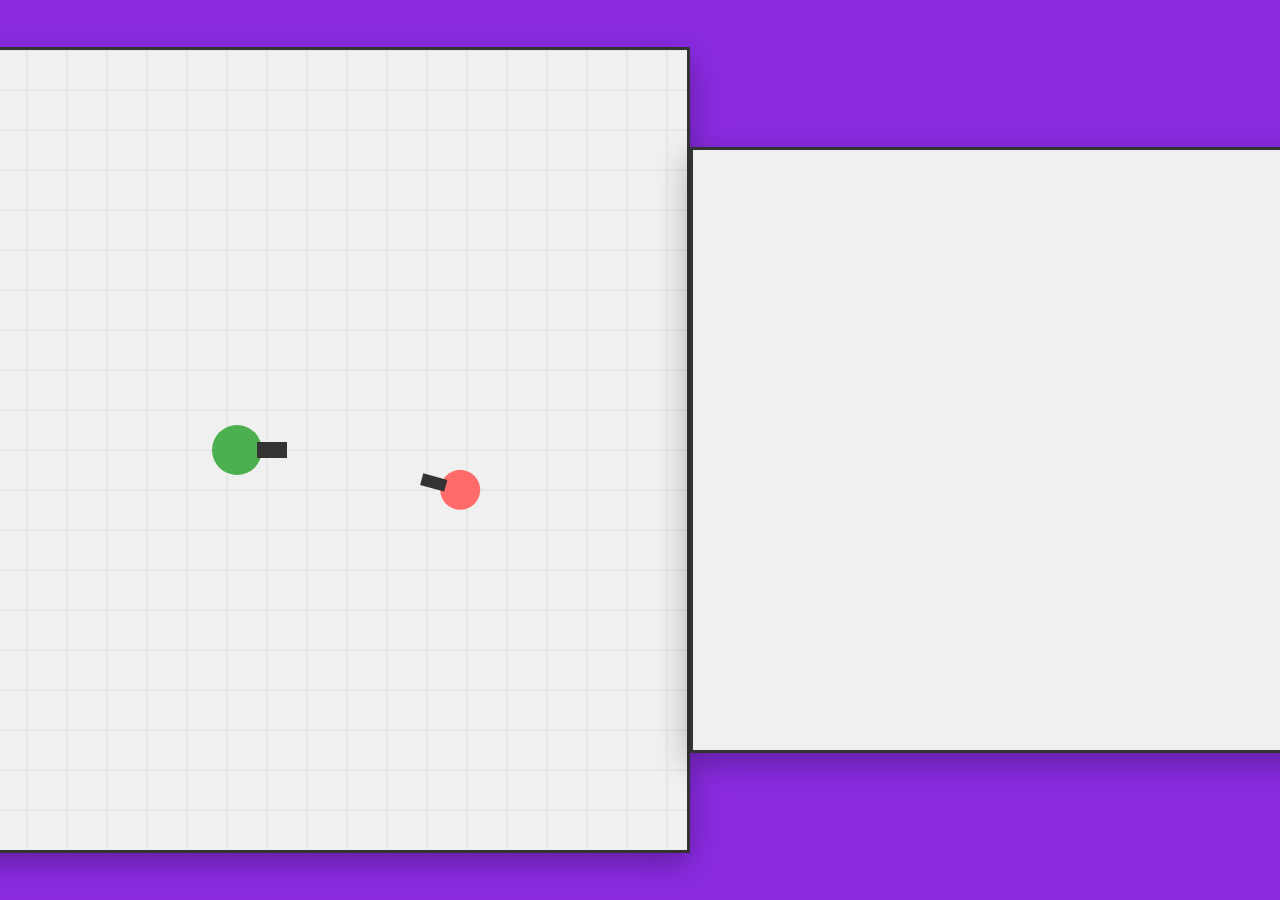
==== index.html @ 09ce6513 "Merge branch 'assetler'" ====
<!DOCTYPE html>
<html lang="tr">
<head>
    <meta charset="UTF-8">
    <meta name="viewport" content="width=device-width, initial-scale=1.0">
    <title>Tank Savaşı - diep.io Tarzı Oyun</title>
    <link rel="stylesheet" href="style.css">
</head>
<body>
  <canvas id="gameCanvas" width="900" height="800"></canvas>
  
  <script src="game.js"></script>
    <canvas id="gameCanvas" width="800" height="600"></canvas>

    <script src="player.js"></script>
    <script src="enemy.js"></script>
    <script src="bullet.js"></script>
    <script src="main.js"></script>
</body>
</html>
---- style.css ----
body {
    margin: 0;
    padding: 0;
    font-family: Arial, sans-serif;
    background: blueviolet;
    display: flex;
    justify-content: center;
    align-items: center;
    min-height: 100vh;
    overflow: hidden;
}

canvas {
    display: block;
    border: 3px solid #333;
    box-shadow: 0 10px 30px rgba(0,0,0,0.3);
}

.game-container {
    position: relative;
    border: 3px solid #333;
    box-shadow: 0 10px 30px rgba(0,0,0,0.3);
    background: #1a1a1a;
}

canvas {
    display: block;
    background: #f0f0f0;
}

.ui-overlay {
    position: absolute;
    top: 10px;
    left: 10px;
    color: white;
    font-size: 18px;
    font-weight: bold;
    text-shadow: 2px 2px 4px rgba(0,0,0,0.8);
    z-index: 10;
}

.controls {
    position: absolute;
    bottom: 10px;
    left: 50%;
    transform: translateX(-50%);
    color: white;
    text-align: center;
    font-size: 14px;
    text-shadow: 2px 2px 4px rgba(0,0,0,0.8);
    z-index: 10;
}

.game-over {
    position: absolute;
    top: 50%;
    left: 50%;
    transform: translate(-50%, -50%);
    background: rgba(0,0,0,0.8);
    color: white;
    padding: 30px;
    border-radius: 10px;
    text-align: center;
    display: none;
    z-index: 20;
}

.game-over h2 {
    margin: 0 0 20px 0;
    color: #ff6b6b;
}

.restart-btn {
    background: #4CAF50;
    color: white;
    border: none;
    padding: 10px 20px;
    font-size: 16px;
    border-radius: 5px;
    cursor: pointer;
    margin-top: 20px;
}

.restart-btn:hover {
    background: #45a049;
}
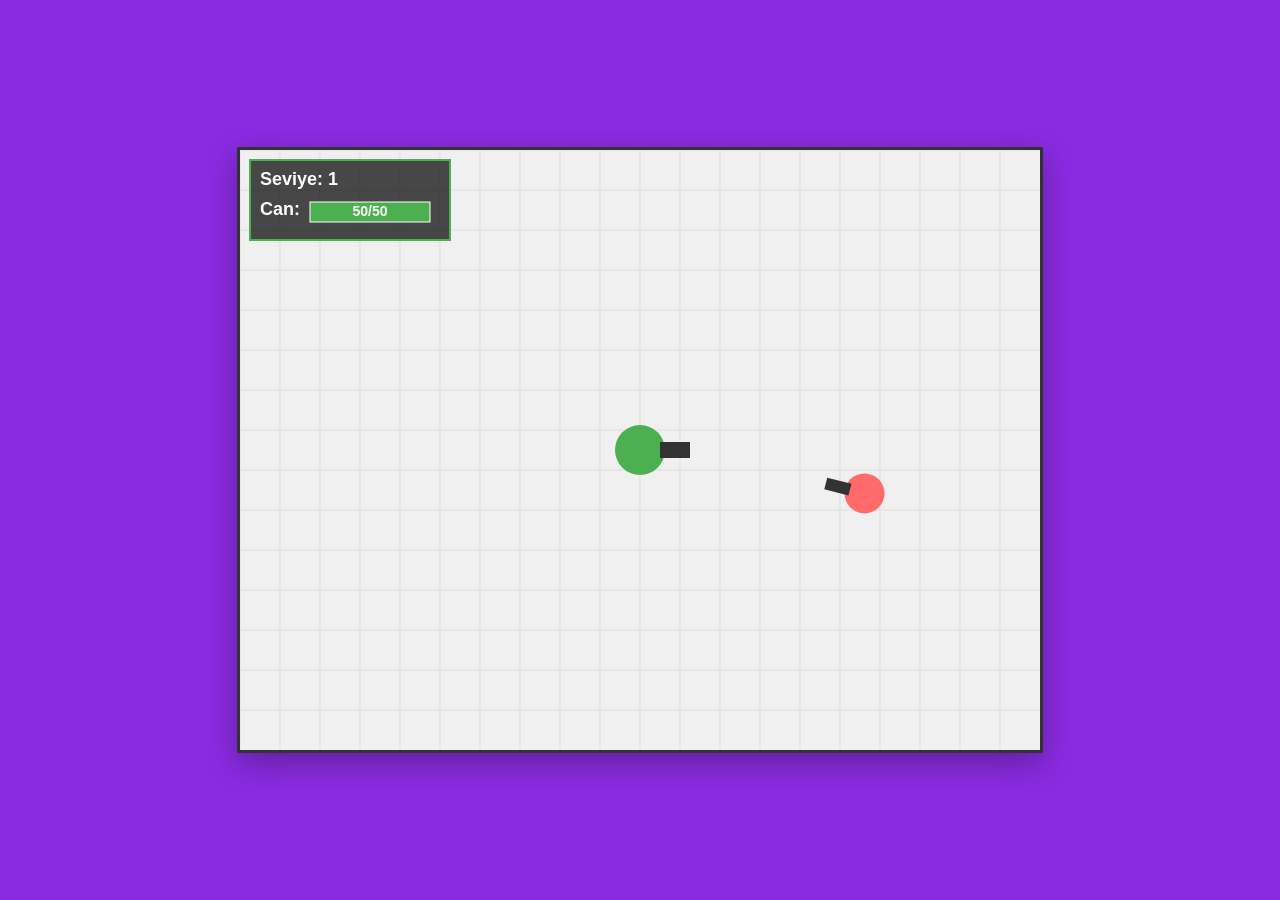
==== commit 08498a46: "fix1" ====
--- a/index.html
+++ b/index.html
@@ -7,9 +7,7 @@
     <link rel="stylesheet" href="style.css">
 </head>
 <body>
-  <canvas id="gameCanvas" width="900" height="800"></canvas>
-  
-  <script src="game.js"></script>
+
     <canvas id="gameCanvas" width="800" height="600"></canvas>
 
     <script src="player.js"></script>
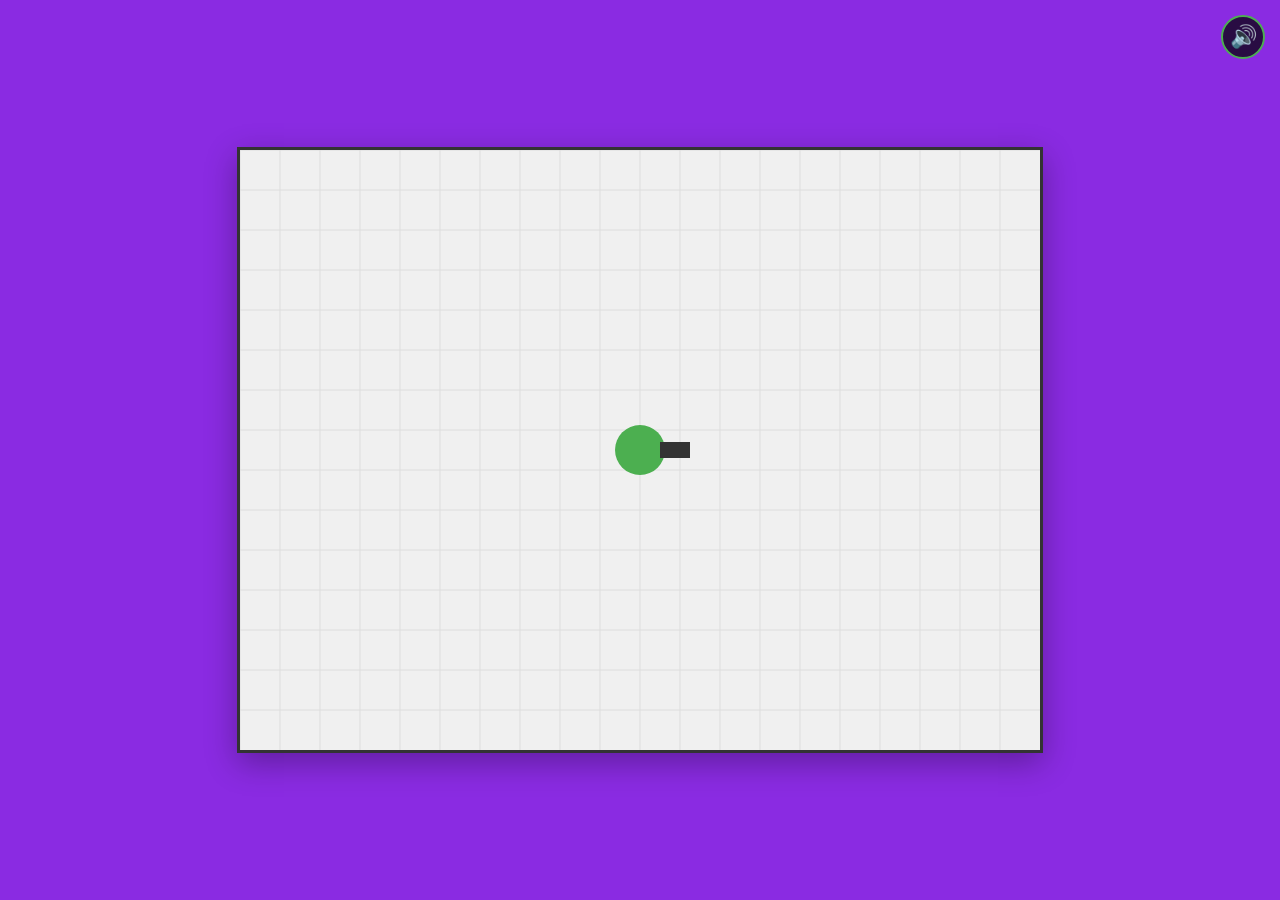
==== commit 7ca62a32: "Update index.html" ====
--- a/index.html
+++ b/index.html
@@ -10,9 +10,29 @@
 
     <canvas id="gameCanvas" width="800" height="600"></canvas>
 
+    <button id="muteBtn" title="Sesi Aç/Kapat" style="
+        position: fixed;
+        top: 15px;
+        right: 15px;
+        z-index: 100;
+        background: rgba(0,0,0,0.7);
+        border: 2px solid #4CAF50;
+        color: white;
+        font-size: 22px;
+        width: 44px;
+        height: 44px;
+        border-radius: 50%;
+        cursor: pointer;
+        display: flex;
+        align-items: center;
+        justify-content: center;
+        transition: all 0.2s;
+    ">🔊</button>
+
+    <script src="sound.js"></script>
     <script src="player.js"></script>
     <script src="enemy.js"></script>
     <script src="bullet.js"></script>
     <script src="main.js"></script>
 </body>
-</html>+</html>
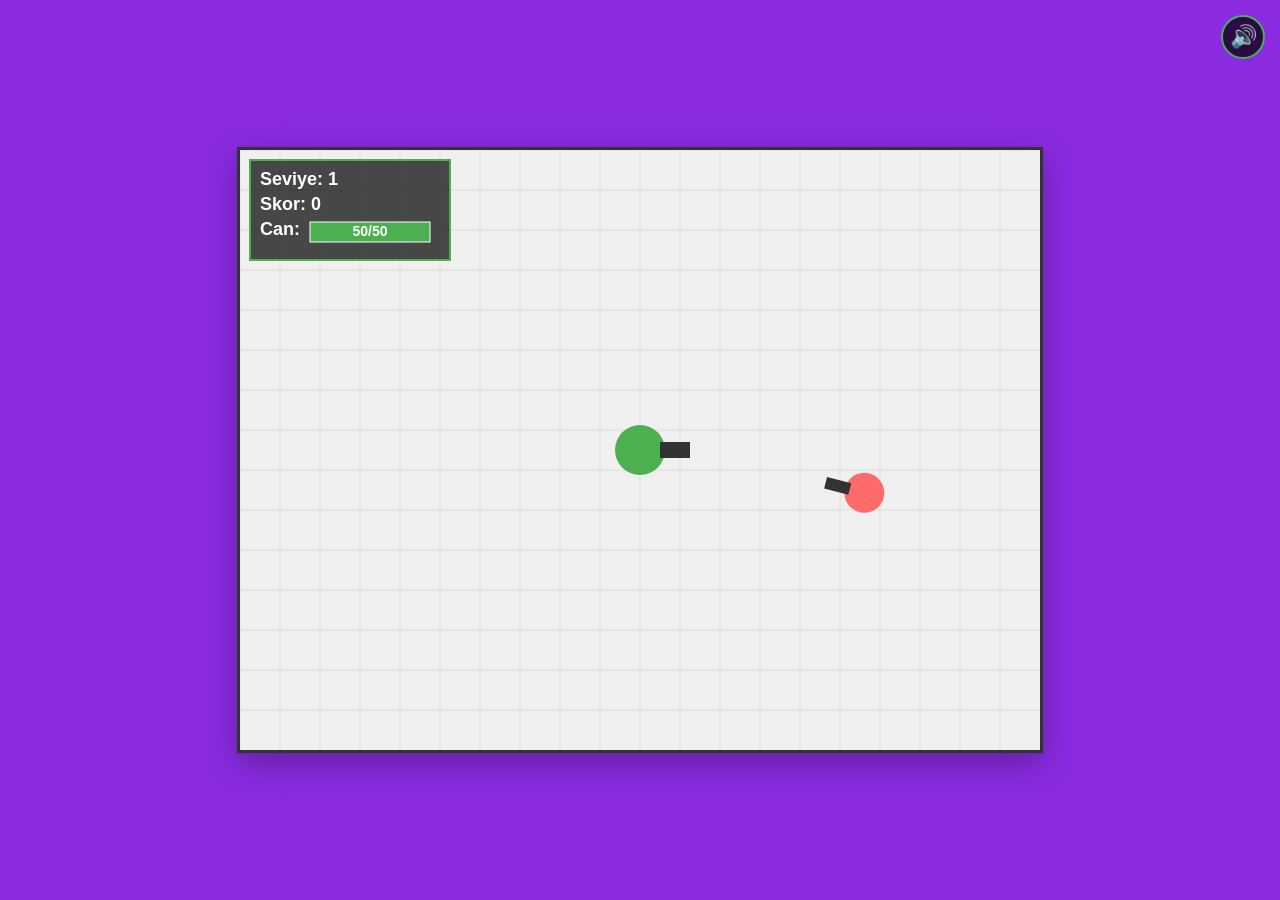
==== commit 60d33b15: "Güncellemeler" ====
--- a/index.html
+++ b/index.html
@@ -3,7 +3,7 @@
 <head>
     <meta charset="UTF-8">
     <meta name="viewport" content="width=device-width, initial-scale=1.0">
-    <title>Tank Savaşı - diep.io Tarzı Oyun</title>
+    <title>Meltdown Barrage - Web Tabanlı Oyun</title>
     <link rel="stylesheet" href="style.css">
 </head>
 <body>
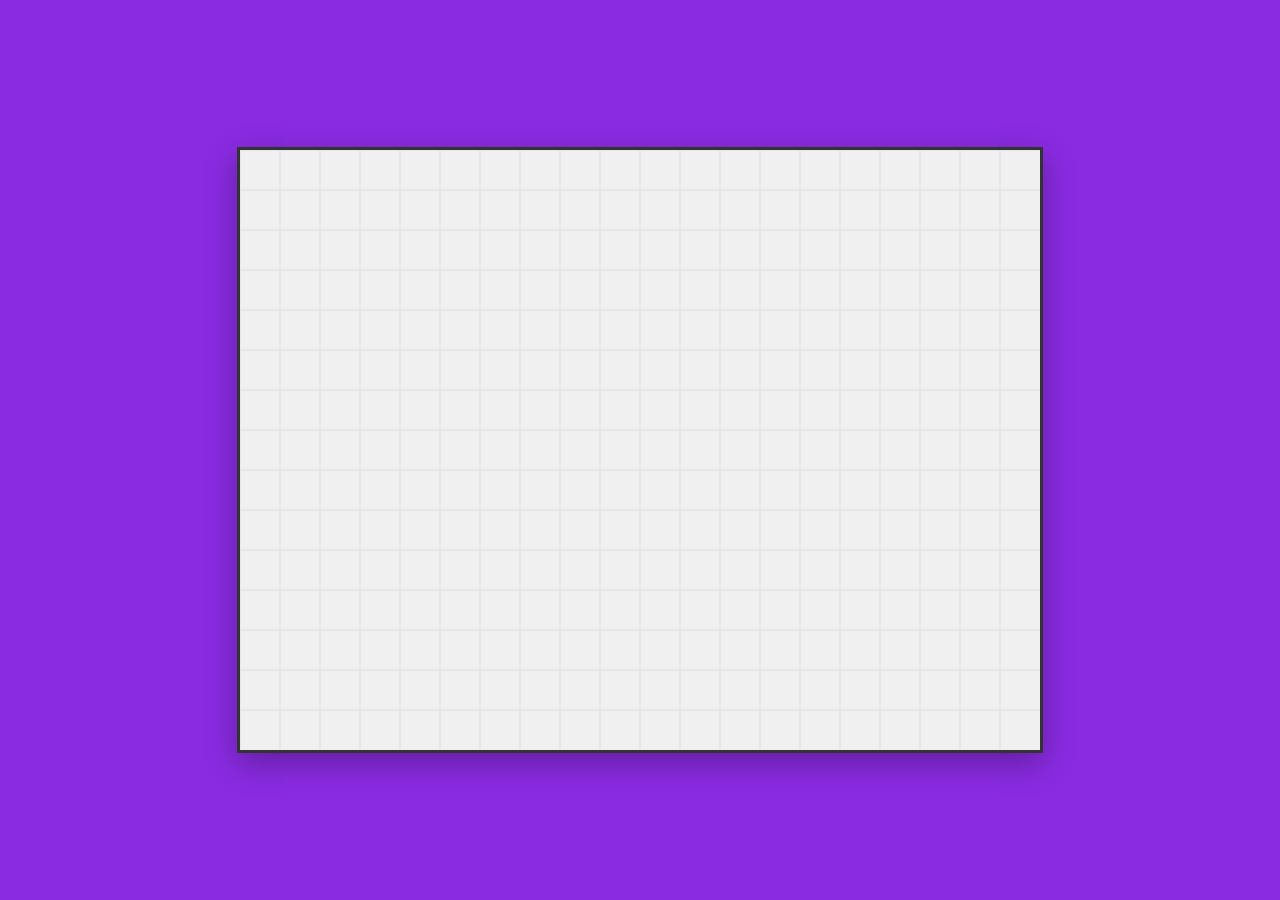
==== commit 9ce4b310: "Add files via upload" ====
--- a/index.html
+++ b/index.html
@@ -3,36 +3,17 @@
 <head>
     <meta charset="UTF-8">
     <meta name="viewport" content="width=device-width, initial-scale=1.0">
-    <title>Meltdown Barrage - Web Tabanlı Oyun</title>
+    <title>Tank Savaşı - diep.io Tarzı Oyun</title>
     <link rel="stylesheet" href="style.css">
 </head>
 <body>
 
     <canvas id="gameCanvas" width="800" height="600"></canvas>
 
-    <button id="muteBtn" title="Sesi Aç/Kapat" style="
-        position: fixed;
-        top: 15px;
-        right: 15px;
-        z-index: 100;
-        background: rgba(0,0,0,0.7);
-        border: 2px solid #4CAF50;
-        color: white;
-        font-size: 22px;
-        width: 44px;
-        height: 44px;
-        border-radius: 50%;
-        cursor: pointer;
-        display: flex;
-        align-items: center;
-        justify-content: center;
-        transition: all 0.2s;
-    ">🔊</button>
-
-    <script src="sound.js"></script>
     <script src="player.js"></script>
     <script src="enemy.js"></script>
     <script src="bullet.js"></script>
+    <script src="timer.js"></script>
     <script src="main.js"></script>
 </body>
-</html>
+</html>
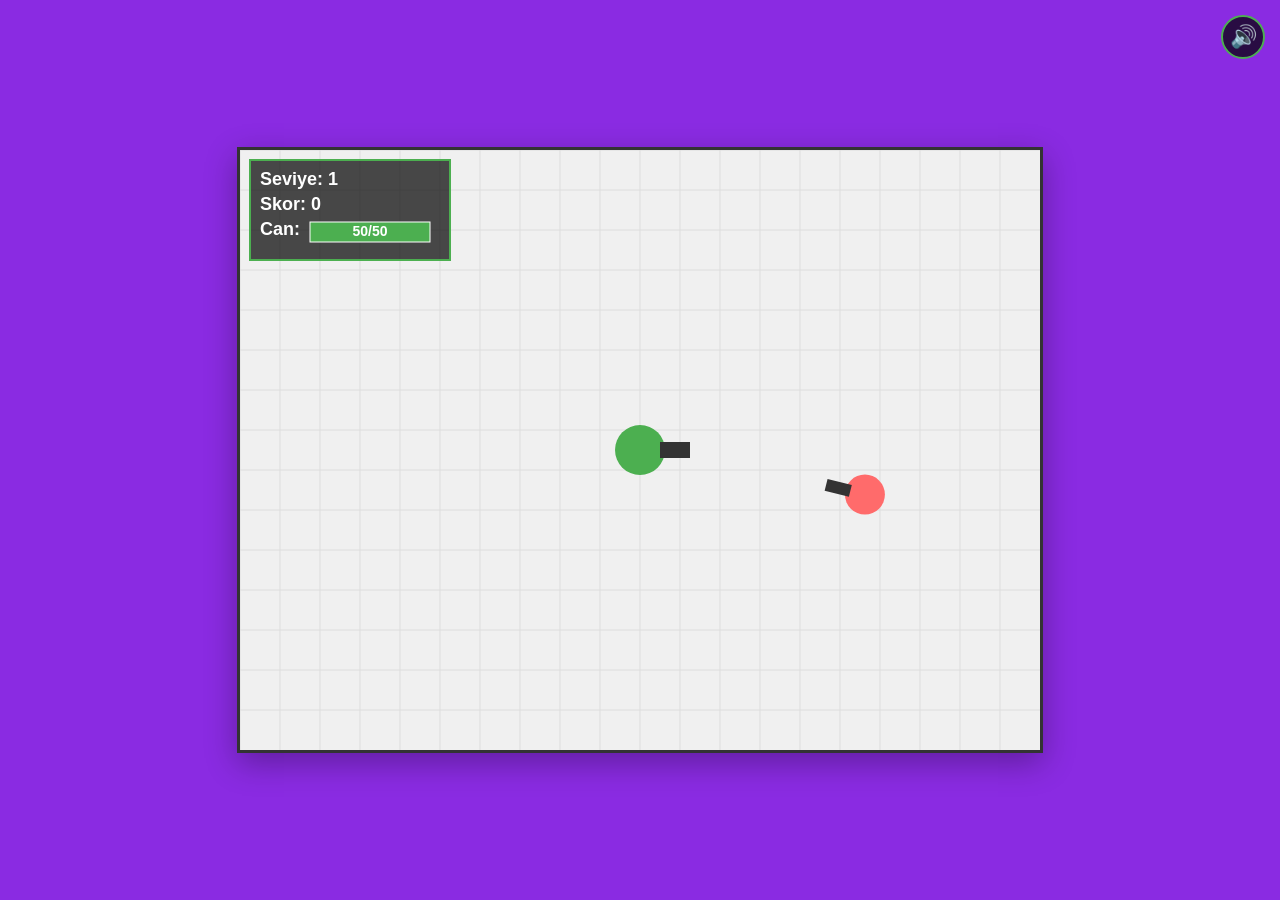
==== commit 9eafc4ba: "last version" ====
--- a/index.html
+++ b/index.html
@@ -3,17 +3,37 @@
 <head>
     <meta charset="UTF-8">
     <meta name="viewport" content="width=device-width, initial-scale=1.0">
-    <title>Tank Savaşı - diep.io Tarzı Oyun</title>
+    <title>Meltdown Barrage - Web Tabanlı Oyun</title>
     <link rel="stylesheet" href="style.css">
 </head>
 <body>
 
     <canvas id="gameCanvas" width="800" height="600"></canvas>
 
+    <button id="muteBtn" title="Sesi Aç/Kapat" style="
+        position: fixed;
+        top: 15px;
+        right: 15px;
+        z-index: 100;
+        background: rgba(0,0,0,0.7);
+        border: 2px solid #4CAF50;
+        color: white;
+        font-size: 22px;
+        width: 44px;
+        height: 44px;
+        border-radius: 50%;
+        cursor: pointer;
+        display: flex;
+        align-items: center;
+        justify-content: center;
+        transition: all 0.2s;
+    ">🔊</button>
+
+    <script src="sound.js"></script>
     <script src="player.js"></script>
     <script src="enemy.js"></script>
     <script src="bullet.js"></script>
+    <script src="main.js"></script>
     <script src="timer.js"></script>
-    <script src="main.js"></script>
 </body>
-</html>+</html>
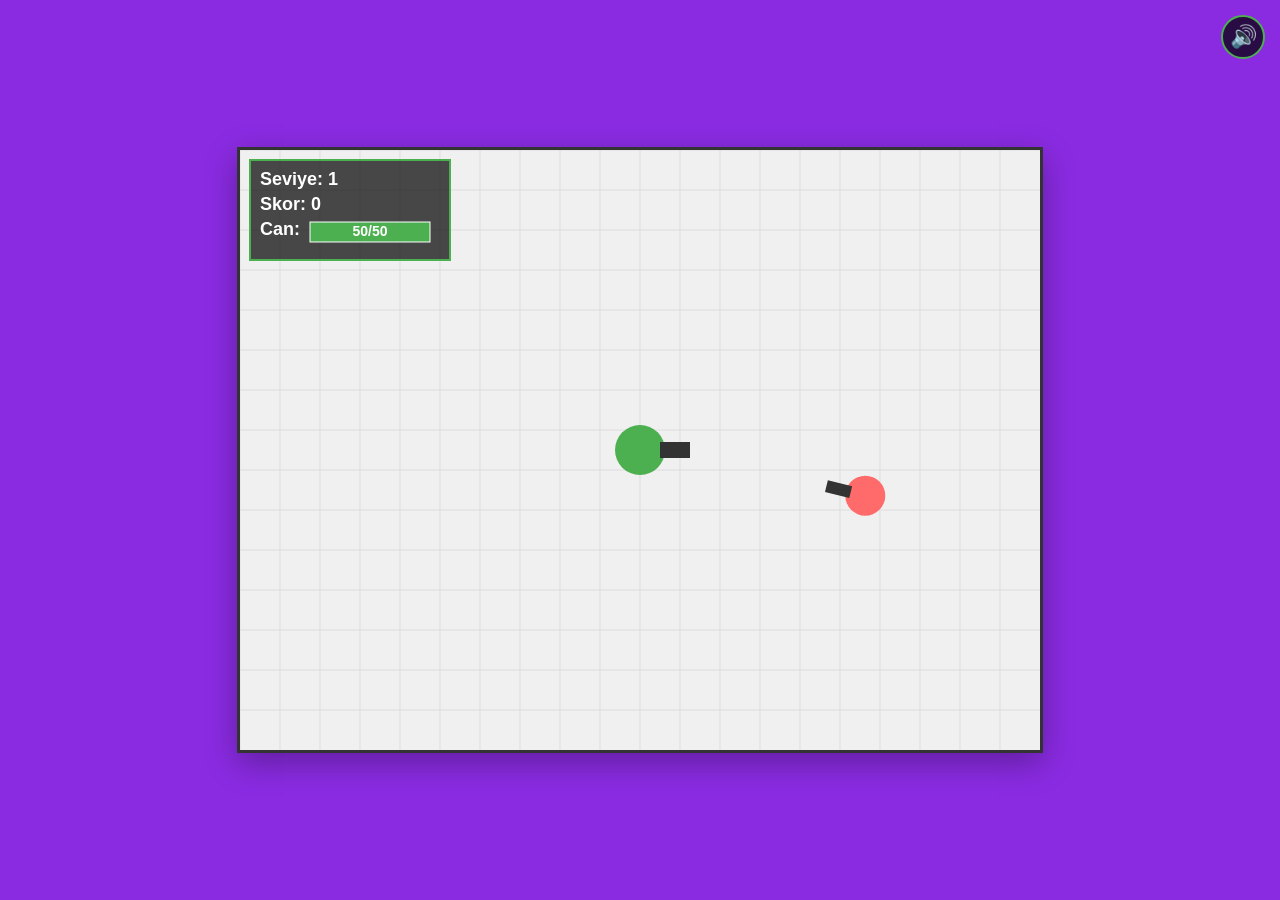
==== commit ed61694a: "son versiyon" ====
--- a/index.html
+++ b/index.html
@@ -34,6 +34,6 @@
     <script src="enemy.js"></script>
     <script src="bullet.js"></script>
     <script src="main.js"></script>
-    <script src="timer.js"></script>
+
 </body>
 </html>
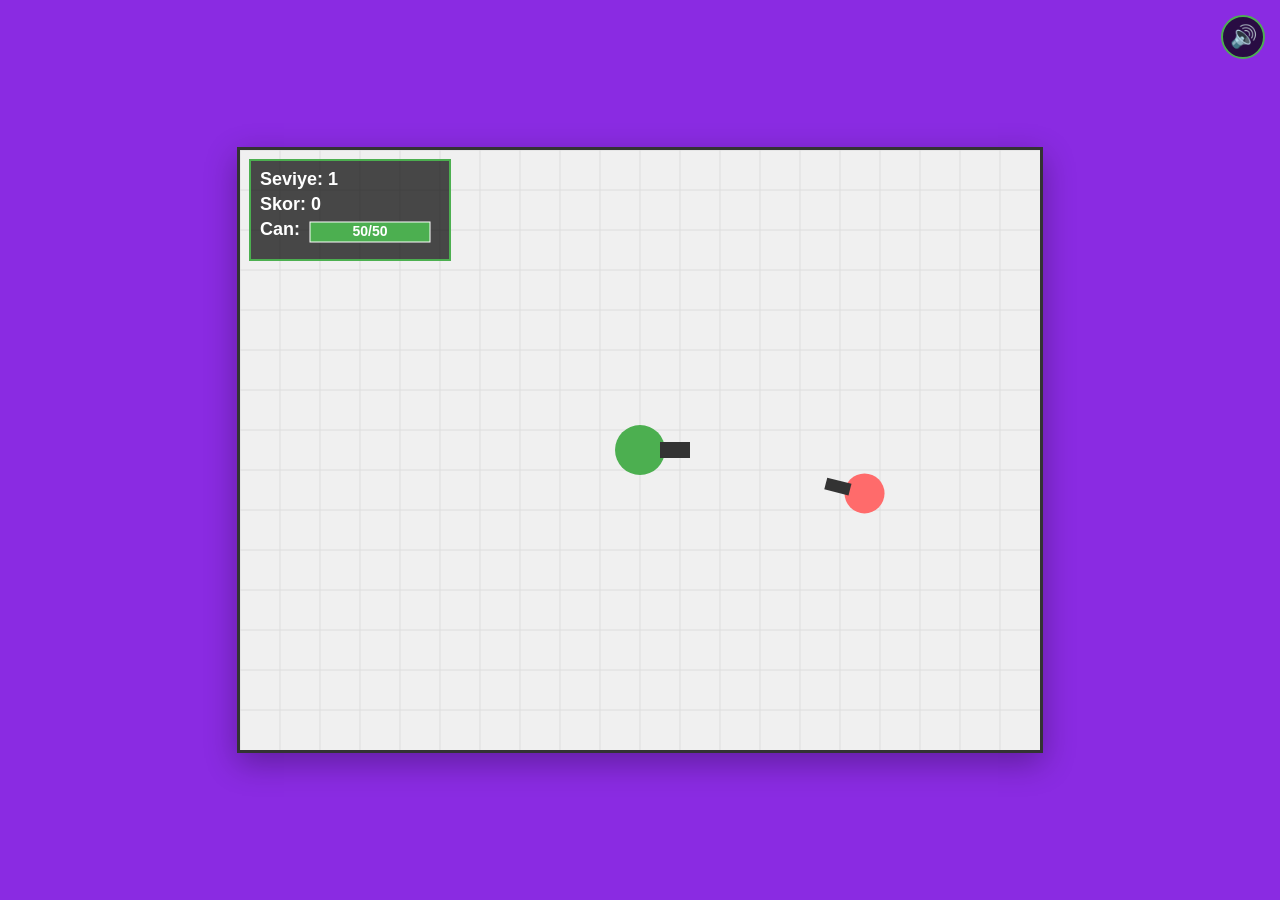
==== commit bcb73d0b: "son versiyon" ====
--- a/index.html
+++ b/index.html
@@ -3,7 +3,7 @@
 <head>
     <meta charset="UTF-8">
     <meta name="viewport" content="width=device-width, initial-scale=1.0">
-    <title>Meltdown Barrage - Web Tabanlı Oyun</title>
+    <title>Tank Savasları - Web Tabanlı Oyun</title>
     <link rel="stylesheet" href="style.css">
 </head>
 <body>
